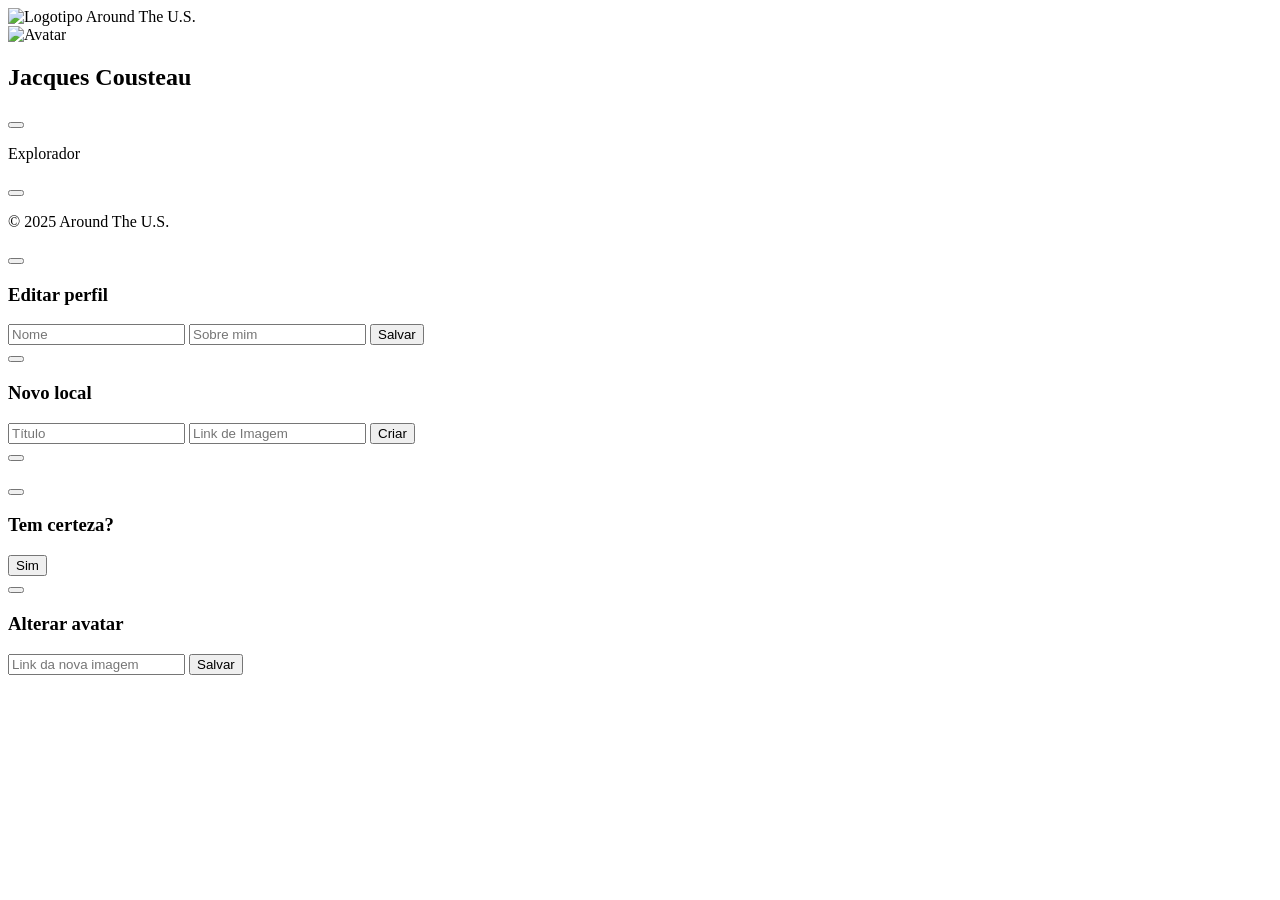
==== scr/index.html @ 33d2962b "correção pasta scr" ====
<!DOCTYPE html>
<html lang="pt">
  <head>
    <meta charset="UTF-8" />
    <meta content="width=device-width, initial-scale=1.0" name="viewport" />
    <meta content="ie=edge" http-equiv="X-UA-Compatible" />
    <title>Around The U.S.</title>
    <link href="./pages/index.css" rel="stylesheet" />
  </head>
  <body class="page">
    <div class="page__content">
      <header class="header page__section">
        <img
          alt="Logotipo Around The U.S."
          class="logo header__logo"
          src="./images/logo.svg"
        />
      </header>
      <main class="content">
        <section class="profile page__section">
          <img class="profile__image" src="./images/avatar.jpg" alt="Avatar" />
          <div class="profile__info">
            <h1 class="profile__title">Jacques Cousteau</h1>
            <button
              aria-label="Editar perfil"
              class="profile__edit-button"
              type="button"
            ></button>
            <p class="profile__description">Explorador</p>
          </div>
          <button
            aria-label="Adicionar cartão"
            class="profile__add-button"
            type="button"
          ></button>
        </section>
        <section class="cards page__section">
          <ul class="cards__list">
            <template id="card-template">
             <li class="card">
              <img class="card__image" src="" alt="">
                <button
                aria-label="Excluir cartão"
                class="card__delete-button"
                type="button"
              ></button>
               <div class="card__description">
                <h2 class="card__title"></h2>
                <button
                  aria-label="Botão de curtir"
                  class="card__like-button"
                  type="button"
                ></button>
              </div>
            </li>
          </template>
          </ul>
        </section>
      </main>
      <footer class="footer page__section">
        <p class="footer__copyright">© 2025 Around The U.S.</p>
      </footer>
      <div class="popup" id="edit-popup">
        <div class="popup__content">
          <button
            aria-label="Fechar pop-up"
            class="popup__close"
            type="button"
          ></button>
          <h3 class="popup__title">Editar perfil</h3>
          <form class="popup__form" id="edit-profile-form">
            <input
            id="name-input"
              class="popup__input popup__input_type_name"
              name="name"
              placeholder="Nome"
              type="text"
              minlength="2"
              maxlength="40"
              required
            />
            <span id="name-input-error" class="popup__input-error"></span>
            <input
              id="about-input"
              class="popup__input popup__input_type_description"
              name="description"
              placeholder="Sobre mim"
              type="text"
              minlength="2"
              maxlength="200"
              required
            />
            <span id="about-input-error" class="popup__input-error"></span>            
            <button class="button popup__button" type="submit">Salvar</button>
          </form>
        </div>
      </div>
      <div class="popup" id="new-card-popup">
        <div class="popup__content">
          <button
            aria-label="Fechar pop-up"
            class="popup__close"
            type="button"
          ></button>
          <h3 class="popup__title">Novo local</h3>
          <form class="popup__form" id="new-card-form">
            <input
              id="titulo-input"
              class="popup__input popup__input_type_card-name"
              name="place-name"
              placeholder="Título"
              minlength="2"
              maxlength="30"
              required
              type="text"
            />
            <span id="titulo-input-error" class="popup__input-error"></span>
            <input
              id="image-input"
              class="popup__input popup__input_type_url"
              name="link"
              placeholder="Link de Imagem"
              required
              type="url"
            />
            <span id="image-input-error" class="popup__input-error"></span>
            <button class="button popup__button" type="submit">Criar</button>
          </form>
        </div>
      </div>
      <div class="popup" id="image-popup">
        <div class="popup__content popup__content_content_image">
          <button
            aria-label="Fechar pop-up"
            class="popup__close"
            type="button"
          ></button>
          <img alt="" class="popup__image" src="#" />
          <p class="popup__caption"></p>
        </div>
      </div>
          <div class="popup" id="confirmation-popup">
        <div class="popup__content">
          <button
            aria-label="Fechar pop-up"
            class="popup__close"
            type="button"
          ></button>

          <h3 class="popup__title">Tem certeza?</h3>

          <button class="button popup__button" type="button">
            Sim
          </button>
        </div>
      </div>
          <div class="popup" id="avatar-popup">
        <div class="popup__content">
          <button
            aria-label="Fechar pop-up"
            class="popup__close"
            type="button"
          ></button>

          <h3 class="popup__title">Alterar avatar</h3>

          <form class="popup__form" id="avatar-form">
            <input
              class="popup__input"
              name="avatar"
              placeholder="Link da nova imagem"
              type="url"
              required
            />

            <button class="button popup__button" type="submit">
              Salvar
            </button>
          </form>
        </div>
      </div>
    </div>
    <script src="./scripts/index.js" type="module"></script>
  </body>
</html>
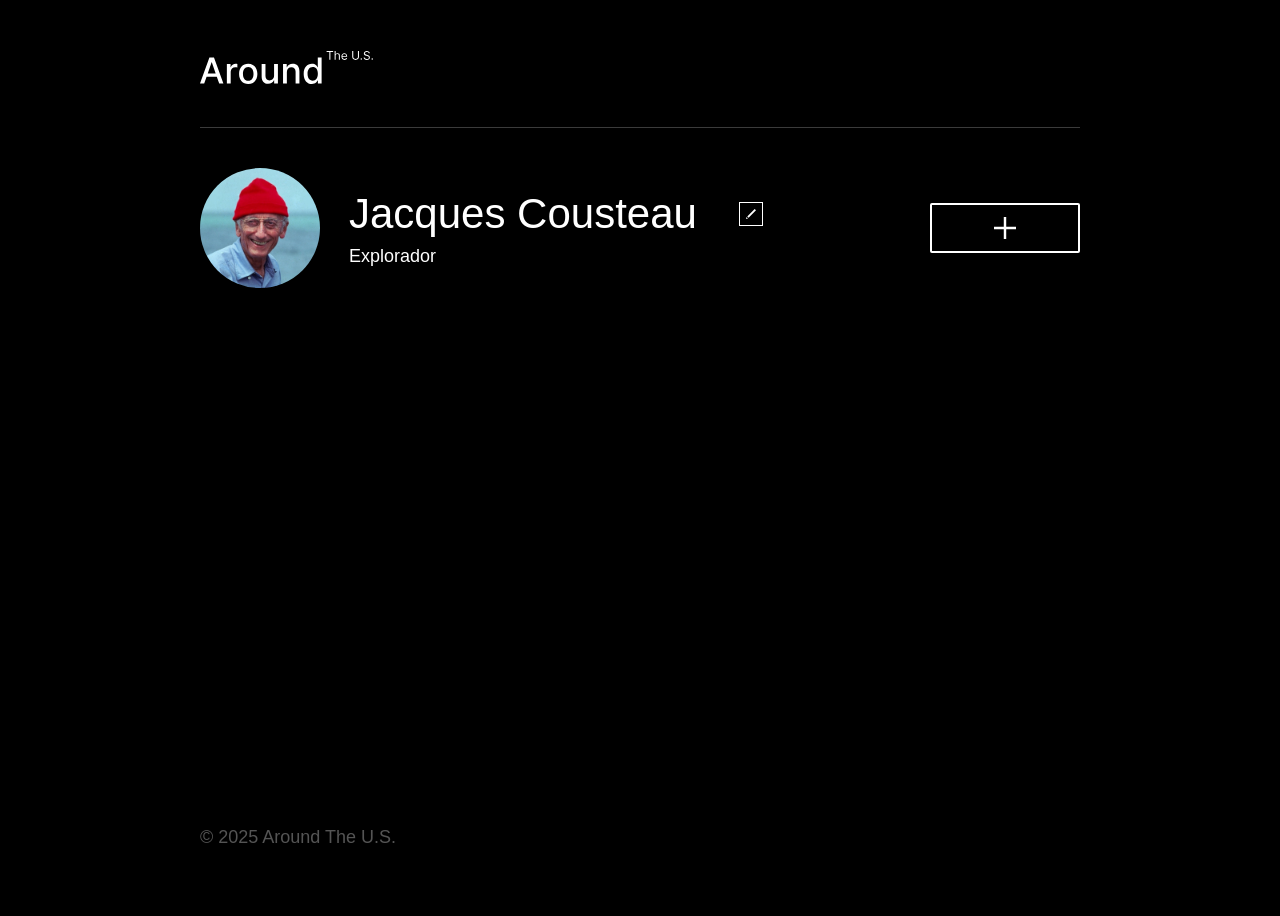
==== commit 40f7d5d5: "correção pastas" ====
--- a/scr/index.html
+++ b/scr/index.html
@@ -180,6 +180,6 @@
         </div>
       </div>
     </div>
-    <script src="./scripts/index.js" type="module"></script>
+    <script src="../scr/pages/index.js" type="module"></script>
   </body>
 </html>
--- a/scr/pages/index.css
+++ b/scr/pages/index.css
@@ -0,0 +1,11 @@
+@import url("../vendor/normalize.css");
+@import url("../vendor/fonts.css");
+
+@import url("../blocks/page.css");
+@import url("../blocks/header.css");
+@import url("../blocks/content.css");
+@import url("../blocks/footer.css");
+@import url("../blocks/profile.css");
+@import url("../blocks/cards.css");
+@import url("../blocks/card.css");
+@import url("../blocks/popup.css");
